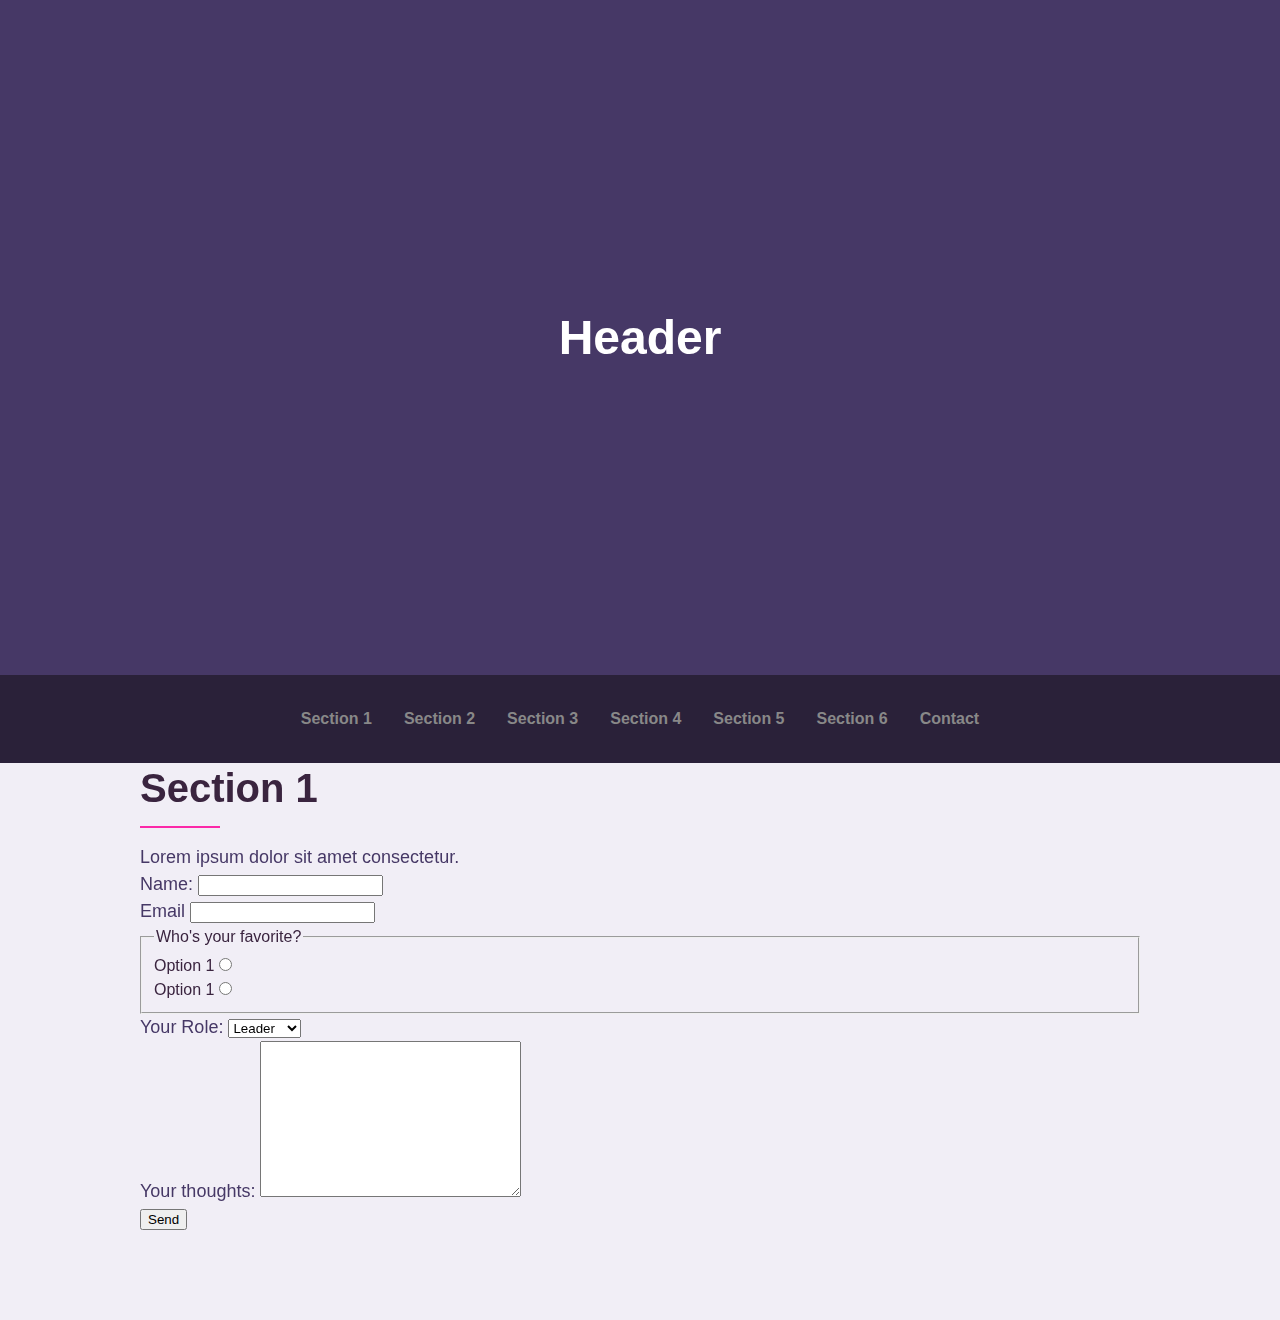
==== contact.html @ 169adcdf "add contact.html" ====
<!DOCTYPE html>
<html lang="en">
  <head>
    <meta charset="UTF-8" />
    <meta name="viewport" content="width=device-width, initial-scale=1.0" />
    <title>1. semester — css grid</title>
    <link
      rel="icon"
      type="image/svg+xml"
      href="data:image/svg+xml,<svg xmlns=%22http://www.w3.org/2000/svg%22 width=%22256%22 height=%22256%22 viewBox=%220 0 100 100%22><rect width=%22100%22 height=%22100%22 rx=%2250%22 fill=%22%23463866%22></rect><text x=%2250%%22 y=%2250%%22 dominant-baseline=%22central%22 text-anchor=%22middle%22 font-size=%2290%22>🚀</text></svg>"
    />
    <link rel="stylesheet" href="./css/styles.css" />
  </head>
  <body>
    <header id="main-header">
      <h1>Header</h1>
    </header>

    <nav>
      <ul>
        <li><a class="link" href="./index.html#section-1">Section 1</a></li>
        <li><a class="link" href="./index.html#section-2">Section 2</a></li>
        <li><a class="link" href="./index.html#section-3">Section 3</a></li>
        <li><a class="link" href="./index.html#section-4">Section 4</a></li>
        <li><a class="link" href="./index.html#section-5">Section 5</a></li>
        <li><a class="link" href="./index.html#section-6">Section 6</a></li>
        <li><a class="link" href="./contact.html">Contact</a></li>
      </ul>
    </nav>

    <main>
      <section>
        <header>
          <h2>Section 1</h2>
          <hr />
          <p>Lorem ipsum dolor sit amet consectetur.</p>
        </header>
        <form name="contact" netlify>
          <p>
            <label for="name">Name:</label>
            <input type="text" id="name" name="name" />
          </p>
          <p>
            <label>Email <input type="email" name="email" /></label>
          </p>
          <fieldset>
            <legend>Who's your favorite?</legend>
            <div class="form-control">
              <label for="option1">Option 1</label>
              <input type="radio" name="option" id="option1" value="option1" />
            </div>
            <div class="form-control">
              <label for="option2">Option 1</label>
              <input type="radio" name="option" id="option2" value="option2" />
            </div>
          </fieldset>
          <p>
            <label>
              Your Role:
              <select name="role[]">
                <option value="leader">Leader</option>
                <option value="follower">Follower</option>
              </select>
            </label>
          </p>
          <p>
            <label for="text">
              Your thoughts:
              <textarea name="text" id="text" cols="30" rows="10"></textarea>
            </label>
          </p>
          <p>
            <button type="submit">Send</button>
          </p>
        </form>
      </section>
    </main>
    <footer>
      <small>&copy; MMD 2021</small>
    </footer>
    <script src="./js/index.js"></script>
  </body>
</html>
---- css/styles.css ----
/* Global styles */
* {
  margin: 0;
  box-sizing: border-box;
}

html {
  height: 100%;
  scroll-behavior: smooth;
  scroll-padding-top: 2.5rem;
}

body {
  min-height: 100%;
  font-family: "Inter", sans-serif;
  background: hsl(258 31% 95%);
  color: #3a243f;
  line-height: 1.5;
  -webkit-font-smoothing: antialiased;
  -moz-osx-font-smoothing: grayscale;
  text-rendering: optimizeLegibility;
}

img {
  display: block;
  height: auto;
  width: 100%;
  border-radius: 8px;
  background: conic-gradient(at 50% -1rem, #2a2139 20%, #463866, #2a2139);
}

h1 {
  font-size: 2.5rem;
}

h2 {
  font-size: 2rem;
  margin-bottom: 1rem;
}

h3 {
  font-size: 1.2rem;
  color: #463866;
}

p {
  font-size: 16px;
  color: #463866;
}

hr {
  margin: 0.8rem 0 1rem;
  border: 0;
  border-top: 2px solid hsl(258 15% 80%);
  border-color: #fb28a8;
  max-inline-size: 5rem;
}

@media (min-width: 600px) {
  h1 {
    font-size: 3rem;
  }

  h2 {
    font-size: 2.5rem;
    line-height: 1.25;
    margin-bottom: 0;
  }

  h3 {
    font-size: 1.5rem;
    line-height: 1.25;
  }

  p {
    font-size: 18px;
  }
}

/* Layout */
#main-header {
  display: grid;
  place-content: center;
  height: 75vh;
  min-height: 500px;
  color: #fff;
  background-image: url("https://picsum.photos/1280/1024.webp?grayscale&random=25");
  background-color: #463866;
  background-blend-mode: multiply;
  background-position: 100vmax 50%;
  background-size: cover;
}

/* Navigation */
nav {
  position: sticky;
  top: -1px;
  padding: 2rem 1rem;
  background: #2a2139;
}

nav:not(.is-pinned) .link {
  color: #888;
}

nav .link:hover {
  color: #fb28a8;
}

nav.is-pinned a {
  will-change: transform, color;
  animation: jump 0.5s var(--i) cubic-bezier(0.5, 2, 0.5, 0.8);
}

@keyframes jump {
  50% {
    transform: translate3d(0, -0.75rem, 0);
    color: #fb28a8;
  }
}

nav ul {
  display: flex;
  flex-flow: wrap;
  gap: 1rem 2rem;
  justify-content: center;
  list-style: none;
  padding: 0;
  margin: 0;
}

nav .link {
  display: inline-block;
  color: #888;
  text-decoration: none;
  font-weight: 700;
}

main {
  /*max-inline-size: 1000px;
  margin-inline: auto;
  padding: 1rem;*/
  display: grid;
  grid-template-columns:
    minmax(1rem, 1fr)
    minmax(0, 1000px)
    minmax(1rem, 1fr);
  background: hsl(258 31% 95%);
}

main > * {
  grid-column: 2;
}

/* Sections */
[id|="section"] {
  padding-block: 2rem;
}

article p + h3 {
  margin-top: 1rem;
}

article p + p {
  margin-top: 0.5rem;
}

@media (min-width: 600px) {
  [id|="section"] {
    padding-block: 4rem;
  }
}

/* Section 1 */
@media (min-width: 600px) {
  #section-1 {
    display: grid;
    grid-template-columns: 1fr 2fr;
    gap: 2rem;
  }
}

/* Section 2 */
@media (min-width: 600px) {
  #section-2 {
    display: grid;
    gap: 1rem;
  }

  #section-2 article {
    display: grid;
    grid-template-columns: 1fr 1fr;
    grid-template-rows: auto 1fr;
    gap: 1rem 2rem;
  }

  #section-2 .copy {
    grid-column: 2;
    grid-row-start: 1;
  }

  #section-2 figure {
    grid-column-start: 1;
    /*grid-row: 1 / span 2;*/
  }
}

/* Section 3 */
@media (min-width: 600px) {
  #section-3 {
    display: grid;
    grid: auto / repeat(3, 1fr);
    gap: 1rem;
  }

  #section-3 header {
    grid-column: 1 / -1;
  }

  #section-3 article {
    display: flex;
    flex-flow: column;

    display: grid;
  }

  #section-3 img {
    align-self: end;
    argin-block-start: auto;
    margin-block: 1rem;
  }
}

/* Section 4 */
/*#section-4 {
  display: grid;
  gap: 1rem;
  grid-column: 1 / -1;
  padding-inline:
    max(1rem, 50vw - 1000px / 2);
  background: conic-gradient(at 50% -1rem, #2a2139 20%, #463866, #2a2139);
  color: #fff;
}

#section-4 article {
  padding: 1rem;
  background: #fff;
  border-radius: 16px;
  box-shadow: 0 20px 25px -5px rgba(0, 0, 0, 0.1), 0 10px 10px -5px rgba(0, 0, 0, 0.04);
}

#section-4 article p:last-of-type {
  margin-bottom: 1rem;
}

@media (min-width: 600px) {
  #section-4 {
    display: grid;
    grid-template-columns: 2fr 1fr;
    align-items: start;
  }

  #section-4 header {
    grid-column: 1 / -1;
  }

  #section-4 article:not(:nth-of-type(2)) {
    display: grid;
    grid-template-columns: 1fr 1fr;
    gap: 1rem;
  }

  #section-4 article:nth-of-type(1) img {
    order: -1;
  }

  #section-4 article:nth-of-type(2) {
    grid-row: span 2;
  }
}*/

#section-4 {
  display: grid;
  gap: 1.5rem;
  grid-column: 1 / -1;
  grid-template-columns: repeat(auto-fit, minmax(min(100%, 250px), 1fr));
  align-items: start;
  grid-auto-flow: dense;
  padding-inline: max(1rem, 50vw - 1000px / 2);
  background: conic-gradient(at 50% -1rem, #2a2139 20%, #463866, #2a2139);
  color: #fff;
}

#section-4 header {
  grid-column: 1 / -1;
}

#section-4 article {
  display: inherit;
  grid-template-columns: inherit;
  grid-template-columns: repeat(
    auto-fit,
    minmax(min(100%, 250px - 0.75rem), 1fr)
  );
  gap: 0.75rem;

  background: #fff;
  border-radius: 16px;
  box-shadow: 0 12px 28px 0 rgba(0, 0, 0, 0.2), 0 2px 4px 0 rgba(0, 0, 0, 0.1),
    inset 0 0 0 1px rgba(255, 255, 255, 0.5);
  overflow: hidden;
}

#section-4 article {
  padding: 0.75rem;
}

#section-4 img {
  height: 100%;
  object-fit: cover;
}

#section-4 article:not(:nth-of-type(2)) {
  grid-column: 1 / -2;
}

#section-4 article:nth-of-type(2) {
  grid-row: span 2;
}

@media (min-width: 830px) {
  #section-4 article:nth-of-type(1) figure,
  #section-4 article:nth-of-type(2) figure {
    order: -1;
  }
}

/* Section 5 */
.gallery {
  display: flex;
  overflow-x: scroll;
  padding: 1rem;
  margin: 0 -1rem;
  scroll-snap-type: x mandatory;
  scroll-padding-left: 1rem;
}

.gallery figure {
  flex: 0 0 90%;
  padding-right: 1rem;
  scroll-snap-align: start;
}

.gallery img {
  height: 100%;
  object-fit: cover;
}

@media (min-width: 600px) {
  #section-5 {
    display: grid;
    grid-template-columns: 1fr 2fr;
    gap: 1rem 2rem;
  }

  #section-5 header {
    grid-column: 1 / -1;
  }

  .gallery {
    display: grid;
    grid-template-columns: repeat(4, 1fr);
    gap: 0.5rem;

    /* reset */
    margin-inline: auto;
    overflow: revert;

    padding: 1rem;
    border: 2px dashed hsl(258deg 15% 80%);
    border-radius: 16px;
  }

  .gallery > :nth-child(1) {
    grid-area: span 2 / span 2;
  }

  .gallery > :nth-child(4) {
    grid-area: span 2;
  }

  /* Reset */
  .gallery figure {
    padding-right: 0;
  }
}

/* Section 6 */
#section-6 {
  display: grid;
  gap: 1rem;
}

#section-6 .flex {
  display: flex;
  flex-flow: wrap;
  gap: 2rem;
  padding: 2rem;
  background: #fff;
  border-radius: 16px;
  box-shadow: 0 12px 28px 0 rgba(0, 0, 0, 0.2), 0 2px 4px 0 rgba(0, 0, 0, 0.1),
    inset 0 0 0 1px rgba(255, 255, 255, 0.5);
}

#section-6 .flex > * {
  flex: 0 1 250px;
}

#section-6 .flex figure {
  flex-grow: 1;
}

#section-6 figure {
  display: grid;
  grid-template-columns: repeat(auto-fit, minmax(min(100px, 100%), 1fr));
  gap: 0.5rem;
}

footer {
  text-align: center;
  padding: 2rem;
  color: #fff;
  background: conic-gradient(at 50% -1rem, #2a2139 20%, #463866, #2a2139);
  font-weight: 900;
  letter-spacing: 1.5px;
  z-index: -1;
  position: sticky;
  bottom: 0;
}
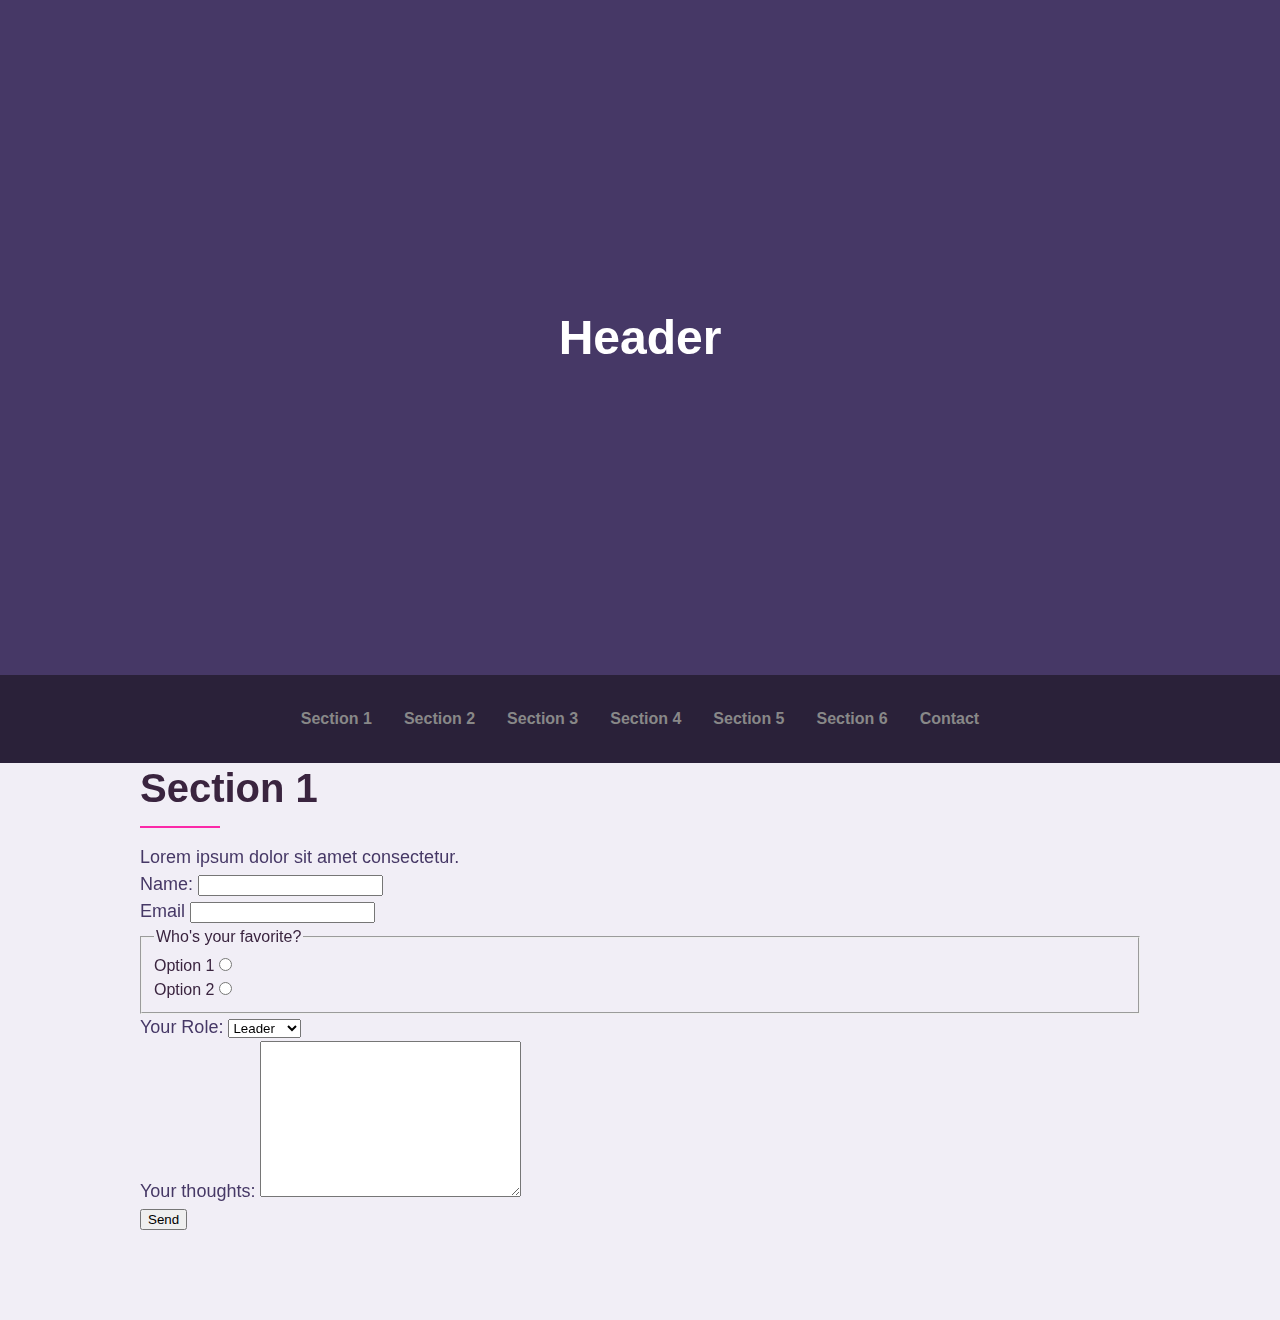
==== commit 440cb012: "add contact.html" ====
--- a/contact.html
+++ b/contact.html
@@ -50,7 +50,7 @@
               <input type="radio" name="option" id="option1" value="option1" />
             </div>
             <div class="form-control">
-              <label for="option2">Option 1</label>
+              <label for="option2">Option 2</label>
               <input type="radio" name="option" id="option2" value="option2" />
             </div>
           </fieldset>
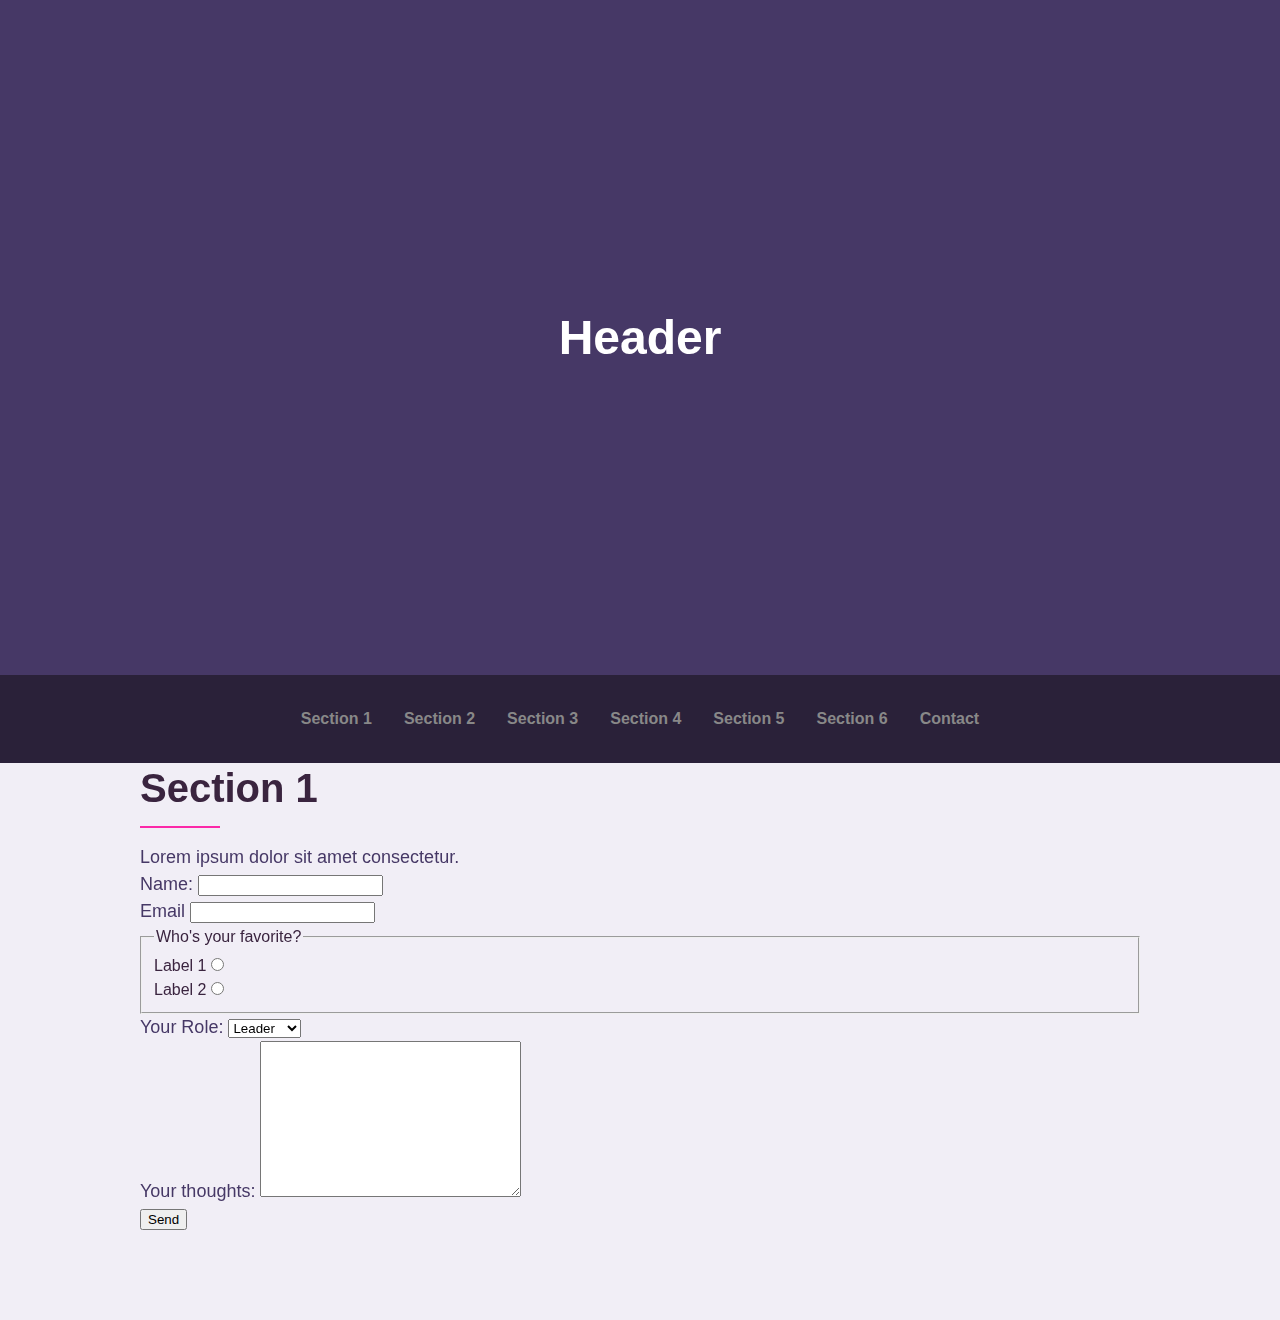
==== commit 87280724: "add contact.html" ====
--- a/contact.html
+++ b/contact.html
@@ -46,12 +46,12 @@
           <fieldset>
             <legend>Who's your favorite?</legend>
             <div class="form-control">
-              <label for="option1">Option 1</label>
-              <input type="radio" name="option" id="option1" value="option1" />
+              <label for="option1">Label 1</label>
+              <input type="radio" name="option" id="option1" value="value1" />
             </div>
             <div class="form-control">
-              <label for="option2">Option 2</label>
-              <input type="radio" name="option" id="option2" value="option2" />
+              <label for="option2">Label 2</label>
+              <input type="radio" name="option" id="option2" value="value2" />
             </div>
           </fieldset>
           <p>
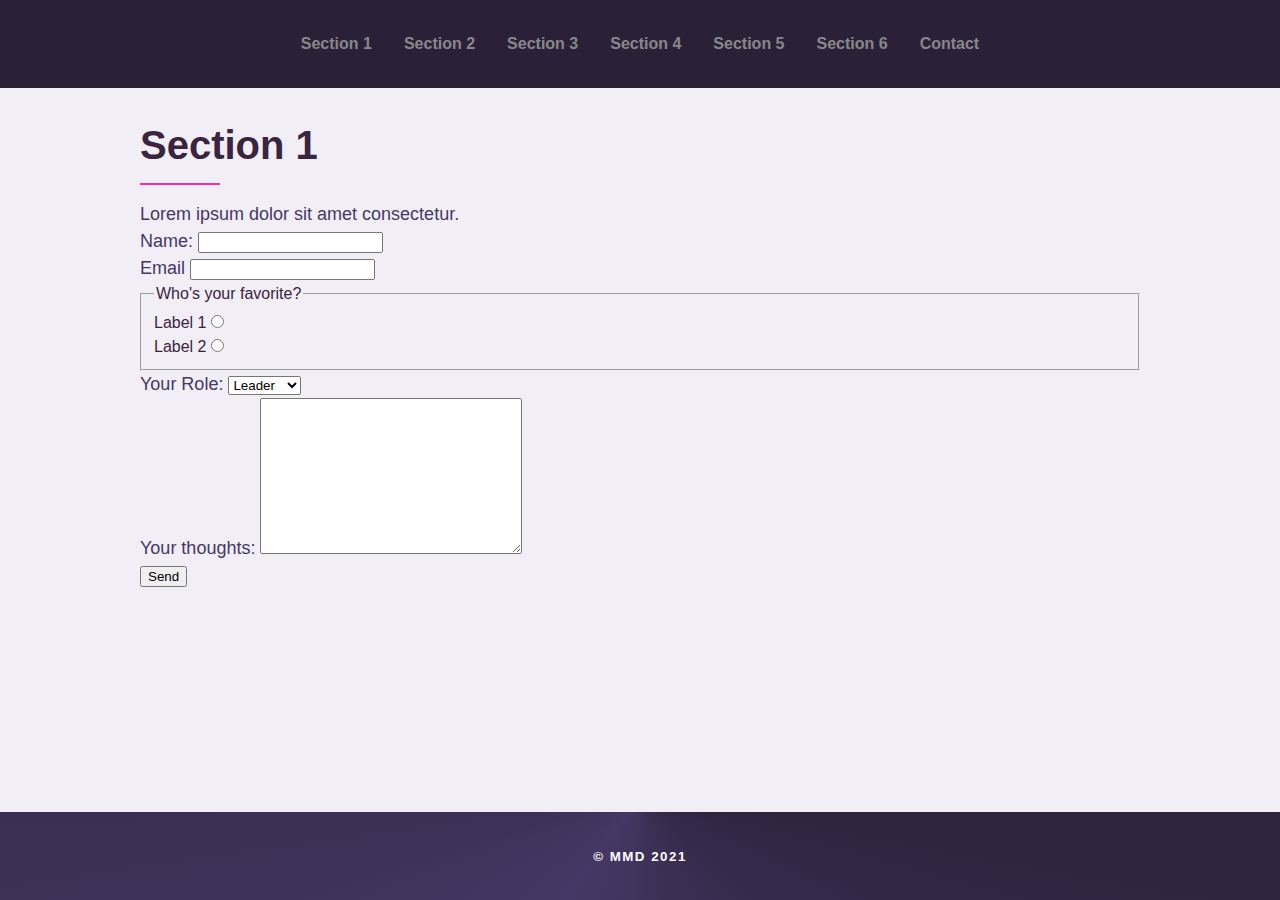
==== commit 2b4fcd3c: "add section 7" ====
--- a/contact.html
+++ b/contact.html
@@ -10,12 +10,15 @@
       href="data:image/svg+xml,<svg xmlns=%22http://www.w3.org/2000/svg%22 width=%22256%22 height=%22256%22 viewBox=%220 0 100 100%22><rect width=%22100%22 height=%22100%22 rx=%2250%22 fill=%22%23463866%22></rect><text x=%2250%%22 y=%2250%%22 dominant-baseline=%22central%22 text-anchor=%22middle%22 font-size=%2290%22>🚀</text></svg>"
     />
     <link rel="stylesheet" href="./css/styles.css" />
+    <style>
+      body {
+        display: grid;
+        grid-template-rows: min-content 1fr min-content;
+        gap: 2rem;
+      }
+    </style>
   </head>
   <body>
-    <header id="main-header">
-      <h1>Header</h1>
-    </header>
-
     <nav>
       <ul>
         <li><a class="link" href="./index.html#section-1">Section 1</a></li>
@@ -57,7 +60,7 @@
           <p>
             <label>
               Your Role:
-              <select name="role[]">
+              <select name="role">
                 <option value="leader">Leader</option>
                 <option value="follower">Follower</option>
               </select>
--- a/css/styles.css
+++ b/css/styles.css
@@ -426,6 +426,53 @@
   gap: 0.5rem;
 }
 
+/* Section 7 */
+#section-7 {
+  display: grid;
+  gap: 1rem;
+}
+
+#section-7 article {
+  display: grid;
+  grid-template-columns: 1fr 5rem 2fr;
+  grid-template-rows: auto auto;
+  gap: 1rem;
+  padding: 2rem;
+  background: #fff;
+  border-radius: 16px;
+  box-shadow: 0 12px 28px 0 rgba(0, 0, 0, 0.2), 0 2px 4px 0 rgba(0, 0, 0, 0.1),
+    inset 0 0 0 1px rgba(255, 255, 255, 0.5);
+}
+
+#section-7 h3 {
+  grid-area: 1 / 1 / auto / 3;
+  align-self: end;
+  font-size: 2.3rem;
+  z-index: 1;
+}
+
+#section-7 figure {
+  grid-area: 1 / 2 / -1 / -1;
+  display: grid;
+}
+
+#section-7 figure > * {
+  grid-area: 1 / 1;
+}
+
+#section-7 figcaption {
+  place-self: end;
+  padding: 0.25rem 0.5rem;
+  margin: 0.25rem;
+  background: #fff;
+  border-radius: 4px;
+}
+
+#section-7 p {
+  grid-area: 2 / 1;
+}
+
+/* Footer */
 footer {
   text-align: center;
   padding: 2rem;
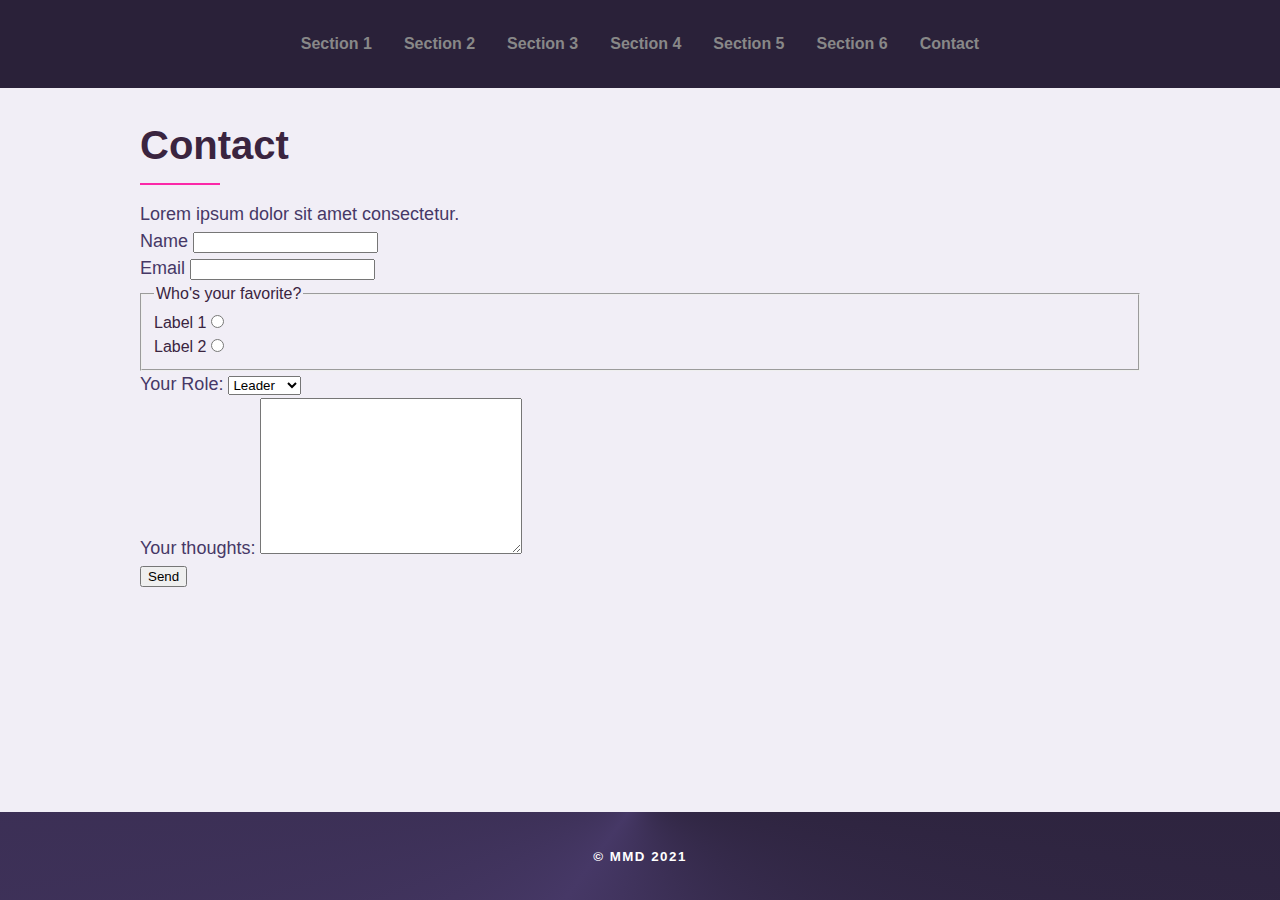
==== commit 332facbb: "update contact.html" ====
--- a/contact.html
+++ b/contact.html
@@ -34,13 +34,13 @@
     <main>
       <section>
         <header>
-          <h2>Section 1</h2>
+          <h2>Contact</h2>
           <hr />
           <p>Lorem ipsum dolor sit amet consectetur.</p>
         </header>
         <form name="contact" netlify>
           <p>
-            <label for="name">Name:</label>
+            <label for="name">Name</label>
             <input type="text" id="name" name="name" />
           </p>
           <p>
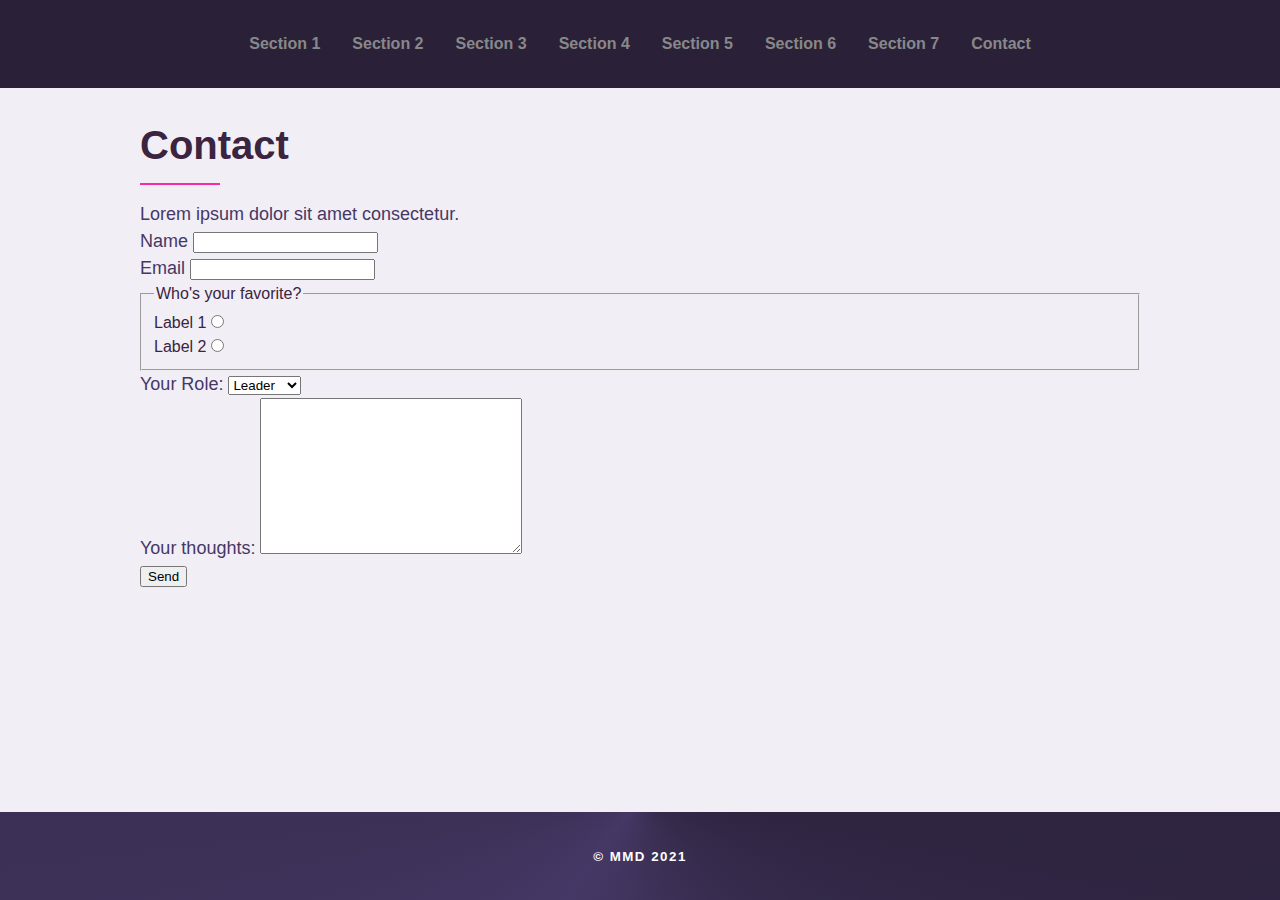
==== commit 4f442ef5: "update contact.html" ====
--- a/contact.html
+++ b/contact.html
@@ -27,6 +27,7 @@
         <li><a class="link" href="./index.html#section-4">Section 4</a></li>
         <li><a class="link" href="./index.html#section-5">Section 5</a></li>
         <li><a class="link" href="./index.html#section-6">Section 6</a></li>
+        <li><a class="link" href="./index.html#section-7">Section 7</a></li>
         <li><a class="link" href="./contact.html">Contact</a></li>
       </ul>
     </nav>
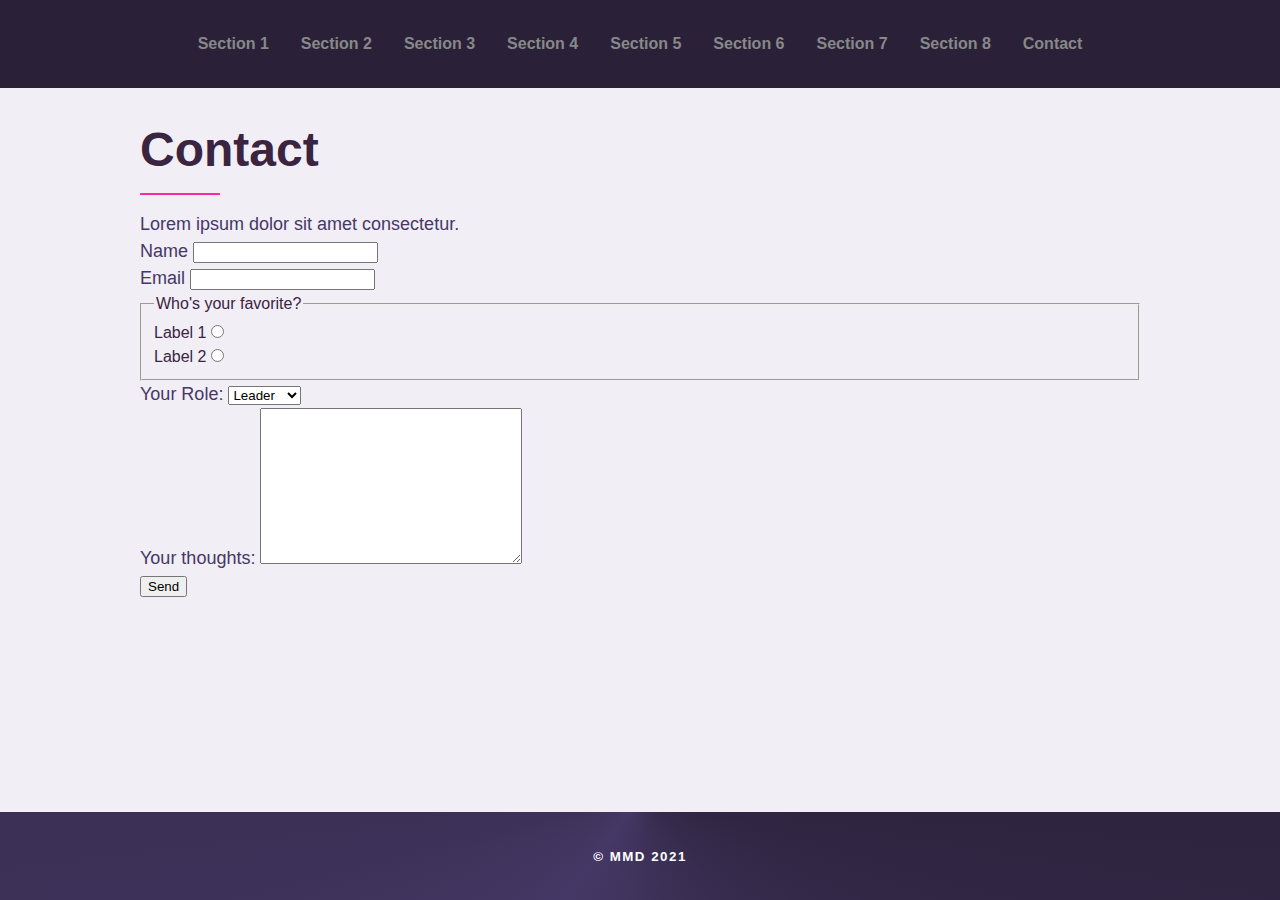
==== commit f78c91ec: "add section 8" ====
--- a/contact.html
+++ b/contact.html
@@ -28,6 +28,7 @@
         <li><a class="link" href="./index.html#section-5">Section 5</a></li>
         <li><a class="link" href="./index.html#section-6">Section 6</a></li>
         <li><a class="link" href="./index.html#section-7">Section 7</a></li>
+        <li><a class="link" href="./index.html#section-8">Section 8</a></li>
         <li><a class="link" href="./contact.html">Contact</a></li>
       </ul>
     </nav>
--- a/css/styles.css
+++ b/css/styles.css
@@ -59,17 +59,23 @@
 @media (min-width: 600px) {
   h1 {
     font-size: 3rem;
+    font-size: 4rem;
+    max-inline-size: 17ch;
   }
 
   h2 {
     font-size: 2.5rem;
     line-height: 1.25;
     margin-bottom: 0;
+    font-size: 3rem;
+    max-inline-size: 25ch;
   }
 
   h3 {
     font-size: 1.5rem;
     line-height: 1.25;
+    font-size: 2rem;
+    max-inline-size: 30ch;
   }
 
   p {
@@ -87,7 +93,7 @@
   background-image: url("https://picsum.photos/1280/1024.webp?grayscale&random=25");
   background-color: #463866;
   background-blend-mode: multiply;
-  background-position: 100vmax 50%;
+  background-position: 50% 50%;
   background-size: cover;
 }
 
@@ -448,6 +454,8 @@
   grid-area: 1 / 1 / auto / 3;
   align-self: end;
   font-size: 2.3rem;
+  text-shadow: 1px 1px 6px #fff5, -1px -1px 6px #fff5, -1px 1px 6px #fff5,
+    1px -1px 6px #fff5;
   z-index: 1;
 }
 
@@ -470,6 +478,83 @@
 
 #section-7 p {
   grid-area: 2 / 1;
+}
+
+/* Section 8 */
+#section-8 {
+  display: grid;
+  gap: 1rem;
+}
+
+#section-8 article {
+  display: grid;
+  grid-template-columns: auto;
+  grid-template-rows: 2rem auto auto;
+  gap: 1rem;
+}
+
+#section-8 article::before {
+  content: "";
+  grid-area: 2 / 1 / -1;
+  background: #fff;
+  border-radius: 16px;
+  box-shadow: 0 12px 28px 0 rgba(0, 0, 0, 0.2), 0 2px 4px 0 rgba(0, 0, 0, 0.1),
+    inset 0 0 0 1px rgba(255, 255, 255, 0.5);
+}
+
+#section-8 .copy {
+  padding: 0 1rem 1rem;
+  grid-area: 3 / 1;
+  align-self: center;
+  z-index: 1;
+}
+
+#section-8 figure {
+  padding: 0 1rem;
+  grid-area: 1 / 1 / span 2;
+  align-self: center;
+}
+
+#section-8 .btn {
+  display: inline-grid;
+  text-decoration: none;
+  padding: 0.5rem 1rem;
+  border-radius: 4px;
+  background: #72f1b8;
+  color: #2a2139;
+  font-weight: 700;
+}
+
+@media (min-width: 600px) {
+  #section-8 article {
+    display: grid;
+    grid-template-columns: 2fr 1fr 1fr;
+    gap: 1rem;
+  }
+
+  #section-8 article::before {
+    content: "";
+    grid-area: 1 / 1 / -1 / 3;
+  }
+
+  #section-8 .copy {
+    padding: 2rem;
+    grid-area: 1 / 1 / -1 / 2;
+    align-self: center;
+    z-index: 1;
+  }
+
+  #section-8 figure {
+    padding: 2rem 0;
+    grid-area: 1 / 2 / -1 / 4;
+  }
+
+  #section-8 img {
+    transform: translateY(-10px);
+    box-shadow: hsla(293, 43%, 32%, 0.4) -5px 5px,
+      hsla(293, 43%, 32%, 0.3) -10px 10px, hsla(293, 43%, 32%, 0.2) -15px 15px,
+      hsla(293, 43%, 32%, 0.1) -20px 20px, hsla(293, 43%, 32%, 0.05) -25px 25px;
+  }
 }
 
 /* Footer */
